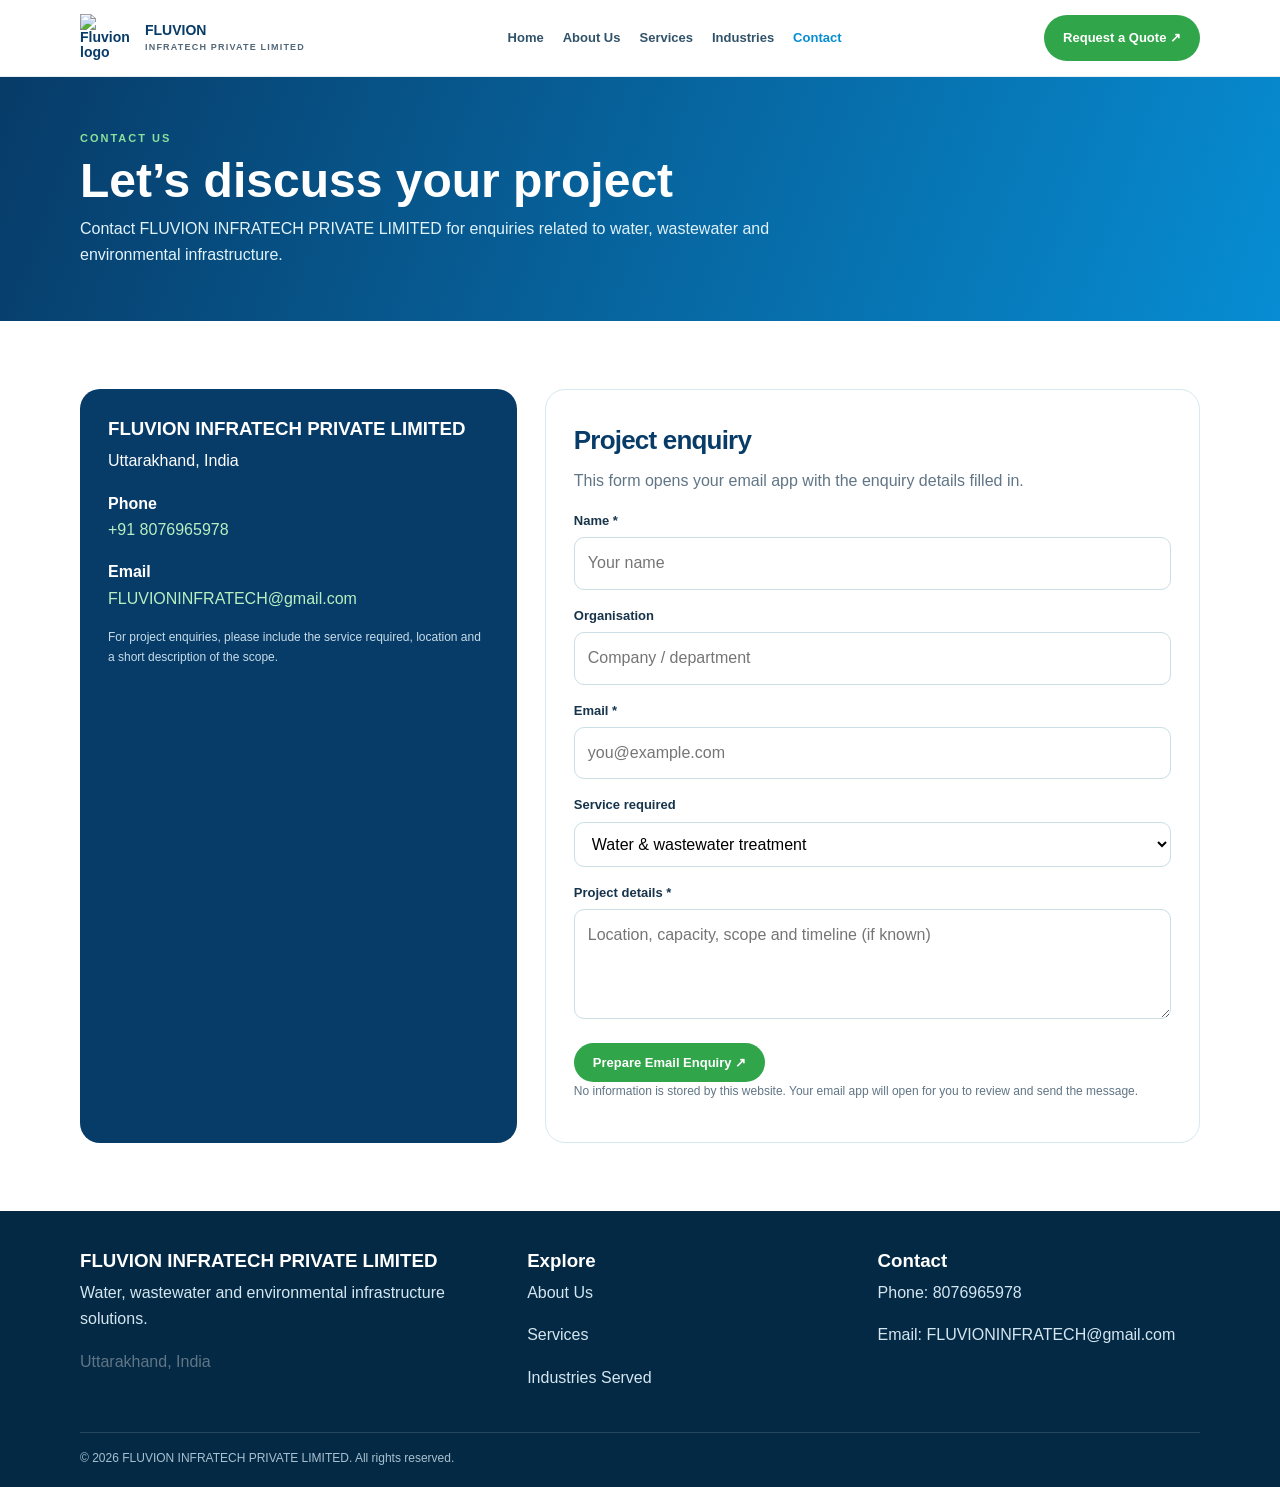
==== contact.html @ 4c9977a6 "Add files via upload" ====
<!doctype html><html lang="en"><head><meta charset="utf-8"><meta name="viewport" content="width=device-width, initial-scale=1"><meta name="description" content="Contact FLUVION INFRATECH PRIVATE LIMITED in Uttarakhand, India."><meta name="theme-color" content="#073b68"><title>Contact | FLUVION INFRATECH PRIVATE LIMITED</title><link rel="stylesheet" href="styles.css"></head><body><header><div class="container nav"><a class="brand" href="index.html"><img src="assets/fluvion-logo.jpg" alt="Fluvion logo"><span>FLUVION<small>INFRATECH PRIVATE LIMITED</small></span></a><button class="menu" aria-expanded="false" aria-label="Toggle navigation">☰ MENU</button><nav><a href="index.html">Home</a><a href="about.html">About Us</a><a href="services.html">Services</a><a href="industries.html">Industries</a><a href="contact.html">Contact</a></nav><a class="btn" href="contact.html">Request a Quote ↗</a></div></header>
<main><section class="page-hero"><div class="container"><div class="eyebrow">Contact Us</div><h1>Let’s discuss your project</h1><p>Contact FLUVION INFRATECH PRIVATE LIMITED for enquiries related to water, wastewater and environmental infrastructure.</p></div></section>
<section><div class="container contact-grid"><aside class="contact-info"><h3>FLUVION INFRATECH PRIVATE LIMITED</h3><p>Uttarakhand, India</p><p><strong>Phone</strong><br><a href="tel:+918076965978">+91 8076965978</a></p><p><strong>Email</strong><br><a href="mailto:FLUVIONINFRATECH@gmail.com">FLUVIONINFRATECH@gmail.com</a></p><p class="note" style="color:#c6dce8">For project enquiries, please include the service required, location and a short description of the scope.</p></aside>
<div class="form"><h2 style="font-size:26px">Project enquiry</h2><p class="muted">This form opens your email app with the enquiry details filled in.</p><form id="enquiry"><div class="field"><label for="name">Name *</label><input id="name" name="name" required placeholder="Your name"></div><div class="field"><label for="organisation">Organisation</label><input id="organisation" name="organisation" placeholder="Company / department"></div><div class="field"><label for="email">Email *</label><input id="email" name="email" type="email" required placeholder="you@example.com"></div><div class="field"><label for="service">Service required</label><select id="service" name="service"><option>Water & wastewater treatment</option><option>Industrial effluent treatment</option><option>EPC & turnkey execution</option><option>Recycling & environmental solutions</option><option>Desalination</option><option>Operation & maintenance</option><option>Equipment supply & installation</option><option>Renewable energy</option><option>Other</option></select></div><div class="field"><label for="message">Project details *</label><textarea id="message" name="message" required placeholder="Location, capacity, scope and timeline (if known)"></textarea></div><button class="btn" type="submit">Prepare Email Enquiry ↗</button><p class="note">No information is stored by this website. Your email app will open for you to review and send the message.</p></form></div></div></section><script>
document.getElementById('enquiry').addEventListener('submit',function(e){e.preventDefault();const f=new FormData(this);const subject=encodeURIComponent('Project Enquiry - '+f.get('service'));const body=encodeURIComponent('Name: '+f.get('name')+'\\nOrganisation: '+f.get('organisation')+'\\nEmail: '+f.get('email')+'\\nService: '+f.get('service')+'\\n\\nProject details:\\n'+f.get('message'));window.location.href='mailto:FLUVIONINFRATECH@gmail.com?subject='+subject+'&body='+body;});
</script></main>
<footer><div class="container"><div class="foot-grid"><div><h3>FLUVION INFRATECH PRIVATE LIMITED</h3><p>Water, wastewater and environmental infrastructure solutions.</p><p class="muted">Uttarakhand, India</p></div><div><h3>Explore</h3><p><a href="about.html">About Us</a></p><p><a href="services.html">Services</a></p><p><a href="industries.html">Industries Served</a></p></div><div><h3>Contact</h3><p>Phone: <a href="tel:+918076965978">8076965978</a></p><p>Email: <a href="mailto:FLUVIONINFRATECH@gmail.com">FLUVIONINFRATECH@gmail.com</a></p></div></div><div class="copyright">© <span id="year">2026</span> FLUVION INFRATECH PRIVATE LIMITED. All rights reserved.</div></div></footer><script src="script.js"></script></body></html>
---- styles.css ----
:root{--navy:#073b68;--blue:#078dd3;--green:#31a54a;--teal:#087e8b;--ink:#17344b;--muted:#607585;--pale:#eff8fb;--line:#d7e8ee;--white:#fff}
*{box-sizing:border-box}html{scroll-behavior:smooth}body{margin:0;font-family:Arial,Helvetica,sans-serif;color:var(--ink);line-height:1.65;background:#fff}a{color:inherit;text-decoration:none}.container{width:min(1120px,92%);margin:auto}
header{position:sticky;top:0;z-index:10;background:#ffffffed;backdrop-filter:blur(10px);border-bottom:1px solid #e5eef2}.nav{display:flex;align-items:center;justify-content:space-between;gap:18px;min-height:76px}.brand{display:flex;align-items:center;gap:10px;font-weight:900;color:var(--navy);font-size:14px;line-height:1.1}.brand img{width:55px;height:48px;object-fit:contain}.brand small{display:block;font-size:9px;letter-spacing:1.2px;margin-top:4px;color:#526778}
nav{display:flex;gap:19px;align-items:center;font-size:13px;font-weight:700;color:#31536a}nav a:hover,nav a.active{color:var(--blue)}.menu{display:none;border:1px solid var(--line);background:#fff;border-radius:9px;padding:9px 12px;color:var(--navy);font-weight:bold}
.btn{display:inline-flex;align-items:center;justify-content:center;border:0;border-radius:999px;padding:12px 19px;font-weight:800;font-size:13px;background:var(--green);color:#fff;cursor:pointer}.btn.blue{background:var(--blue)}.btn.outline{background:transparent;border:1px solid #b9d6e1;color:var(--navy)}
.hero{position:relative;overflow:hidden;background:linear-gradient(115deg,#052d50 0%,#075a88 58%,#078dd3 100%);color:#fff;padding:76px 0 66px}.hero:after{content:"";position:absolute;width:440px;height:440px;border-radius:50%;right:-130px;top:-190px;border:1px solid #ffffff45;box-shadow:0 0 0 40px #ffffff0c,0 0 0 85px #ffffff08;pointer-events:none}.hero-grid{position:relative;z-index:1;display:grid;grid-template-columns:1.1fr .9fr;gap:38px;align-items:center}.eyebrow,.kicker{font-size:11px;letter-spacing:2px;font-weight:900;text-transform:uppercase;color:#8ce19b}.hero h1{font-size:clamp(38px,5vw,62px);line-height:1.03;letter-spacing:-1.7px;margin:17px 0}.hero h1 span{color:#8ce19b}.hero p{font-size:17px;max-width:600px;color:#e0f3fb;margin:0 0 26px}.actions{display:flex;gap:11px;flex-wrap:wrap}.hero-art{min-height:315px;border-radius:25px;background:linear-gradient(150deg,#eafcff,#bde8ee 45%,#078dd3);position:relative;overflow:hidden;box-shadow:0 22px 50px #001c3435}.hero-art:before{content:"";position:absolute;width:360px;height:360px;border:30px solid #ffffffaa;border-radius:50%;right:-65px;top:-35px}.tank{position:absolute;bottom:84px;width:70px;height:120px;border-radius:10px;background:linear-gradient(90deg,#234d64,#6f98a5 45%,#173b55);border:4px solid #e8f6f8;box-shadow:inset -8px 0 0 #092f4a}.tank:before{content:"";position:absolute;top:-8px;left:-4px;right:-4px;height:12px;border-radius:50%;background:#47788b;border:3px solid #e8f6f8}.t1{left:16%;height:98px}.t2{left:40%;height:145px;width:82px}.t3{left:67%;height:88px}.wave{position:absolute;left:-15px;right:-15px;bottom:-66px;height:190px;border-radius:50% 50% 0 0;background:linear-gradient(15deg,#075aa2,#09a8dc 65%,#7de08c);transform:rotate(-7deg)}.art-label{position:absolute;z-index:2;bottom:18px;left:22px;color:white;font-size:11px;font-weight:900;letter-spacing:1.3px}
.strip{background:#f1f8f1;border-bottom:1px solid #e0efdf}.strip .container{display:grid;grid-template-columns:repeat(4,1fr);gap:8px;padding:15px 0;text-align:center;color:var(--navy);font-weight:800;font-size:12px}.strip b{color:var(--green);font-size:17px;margin-right:5px}
section{padding:68px 0}.section-head{text-align:center;max-width:740px;margin:0 auto 35px}.kicker{color:var(--green)}h2{font-size:clamp(28px,3.4vw,40px);line-height:1.15;letter-spacing:-.8px;color:var(--navy);margin:8px 0 12px}h3{color:var(--navy);line-height:1.25;margin:0 0 8px}p{margin-top:0}.muted{color:var(--muted)}.cards{display:grid;grid-template-columns:repeat(4,1fr);gap:16px}.card{padding:22px;border:1px solid var(--line);border-radius:18px;background:#fff;box-shadow:0 8px 24px #073b6808}.icon{width:48px;height:48px;border-radius:15px;background:linear-gradient(140deg,var(--blue),var(--green));display:grid;place-items:center;color:#fff;font-size:23px;margin-bottom:16px}.card p{font-size:13px;color:var(--muted);margin:0}.split{display:grid;grid-template-columns:1fr 1fr;gap:38px;align-items:center}.panel{background:var(--pale);padding:30px;border-radius:22px;border:1px solid var(--line)}.checklist{padding:0;list-style:none}.checklist li{padding:8px 0;border-bottom:1px solid var(--line)}.checklist li:before{content:"✓";color:var(--green);font-weight:bold;margin-right:10px}.cta{background:linear-gradient(110deg,var(--navy),#0876ad);color:#fff;padding:38px;border-radius:24px;display:flex;justify-content:space-between;align-items:center;gap:20px}.cta h2{color:#fff;margin:0 0 8px}.cta p{margin:0;color:#d8edf7}.page-hero{padding:52px 0;background:linear-gradient(110deg,#073b68,#078dd3);color:#fff}.page-hero h1{font-size:clamp(34px,4vw,48px);line-height:1.1;margin:8px 0}.page-hero p{max-width:720px;color:#e0f3fb;margin-bottom:0}.service-list{display:grid;grid-template-columns:repeat(2,1fr);gap:17px}.service-item{display:flex;gap:16px;padding:23px;border:1px solid var(--line);border-radius:16px;background:#fff}.service-item .icon{flex-shrink:0;margin:0}.service-item p{font-size:14px;color:var(--muted);margin:0}.contact-grid{display:grid;grid-template-columns:.8fr 1.2fr;gap:28px}.contact-info{background:var(--navy);color:#fff;border-radius:20px;padding:28px}.contact-info h3{color:#fff}.contact-info a{color:#b7efc0}.form{padding:28px;border:1px solid var(--line);border-radius:20px}.field{margin-bottom:15px}.field label{display:block;font-size:13px;font-weight:800;margin-bottom:6px}.field input,.field select,.field textarea{width:100%;padding:12px 13px;border:1px solid #cbdde5;border-radius:10px;font:inherit;background:#fff}.field textarea{min-height:110px;resize:vertical}.note{font-size:12px;color:var(--muted)}footer{background:#042945;color:#d4e6ef;padding:38px 0 18px}.foot-grid{display:grid;grid-template-columns:1.3fr 1fr 1fr;gap:28px}footer h3{color:#fff}footer a:hover{color:#8ce19b}.copyright{border-top:1px solid #ffffff25;margin-top:25px;padding-top:16px;font-size:12px;color:#a8c1cf}
@media(max-width:850px){nav{display:none;position:absolute;left:0;right:0;top:76px;padding:18px 4%;background:#fff;border-bottom:1px solid var(--line);flex-direction:column;align-items:flex-start}.nav.open nav{display:flex}.menu{display:block}.nav>.btn{display:none}.hero-grid,.split,.contact-grid{grid-template-columns:1fr}.hero{padding:55px 0}.hero-art{min-height:260px}.cards{grid-template-columns:repeat(2,1fr)}.service-list{grid-template-columns:1fr}.strip .container{grid-template-columns:repeat(2,1fr)}.cta{align-items:flex-start;flex-direction:column}.foot-grid{grid-template-columns:1fr 1fr}}
@media(max-width:520px){.brand{font-size:12px}.brand img{width:43px;height:42px}.brand small{font-size:8px}.hero h1{letter-spacing:-1px}.cards{grid-template-columns:1fr}.foot-grid{grid-template-columns:1fr}section{padding:50px 0}.panel,.form,.contact-info{padding:22px}.hero-art{min-height:235px}.page-hero{padding:40px 0}}
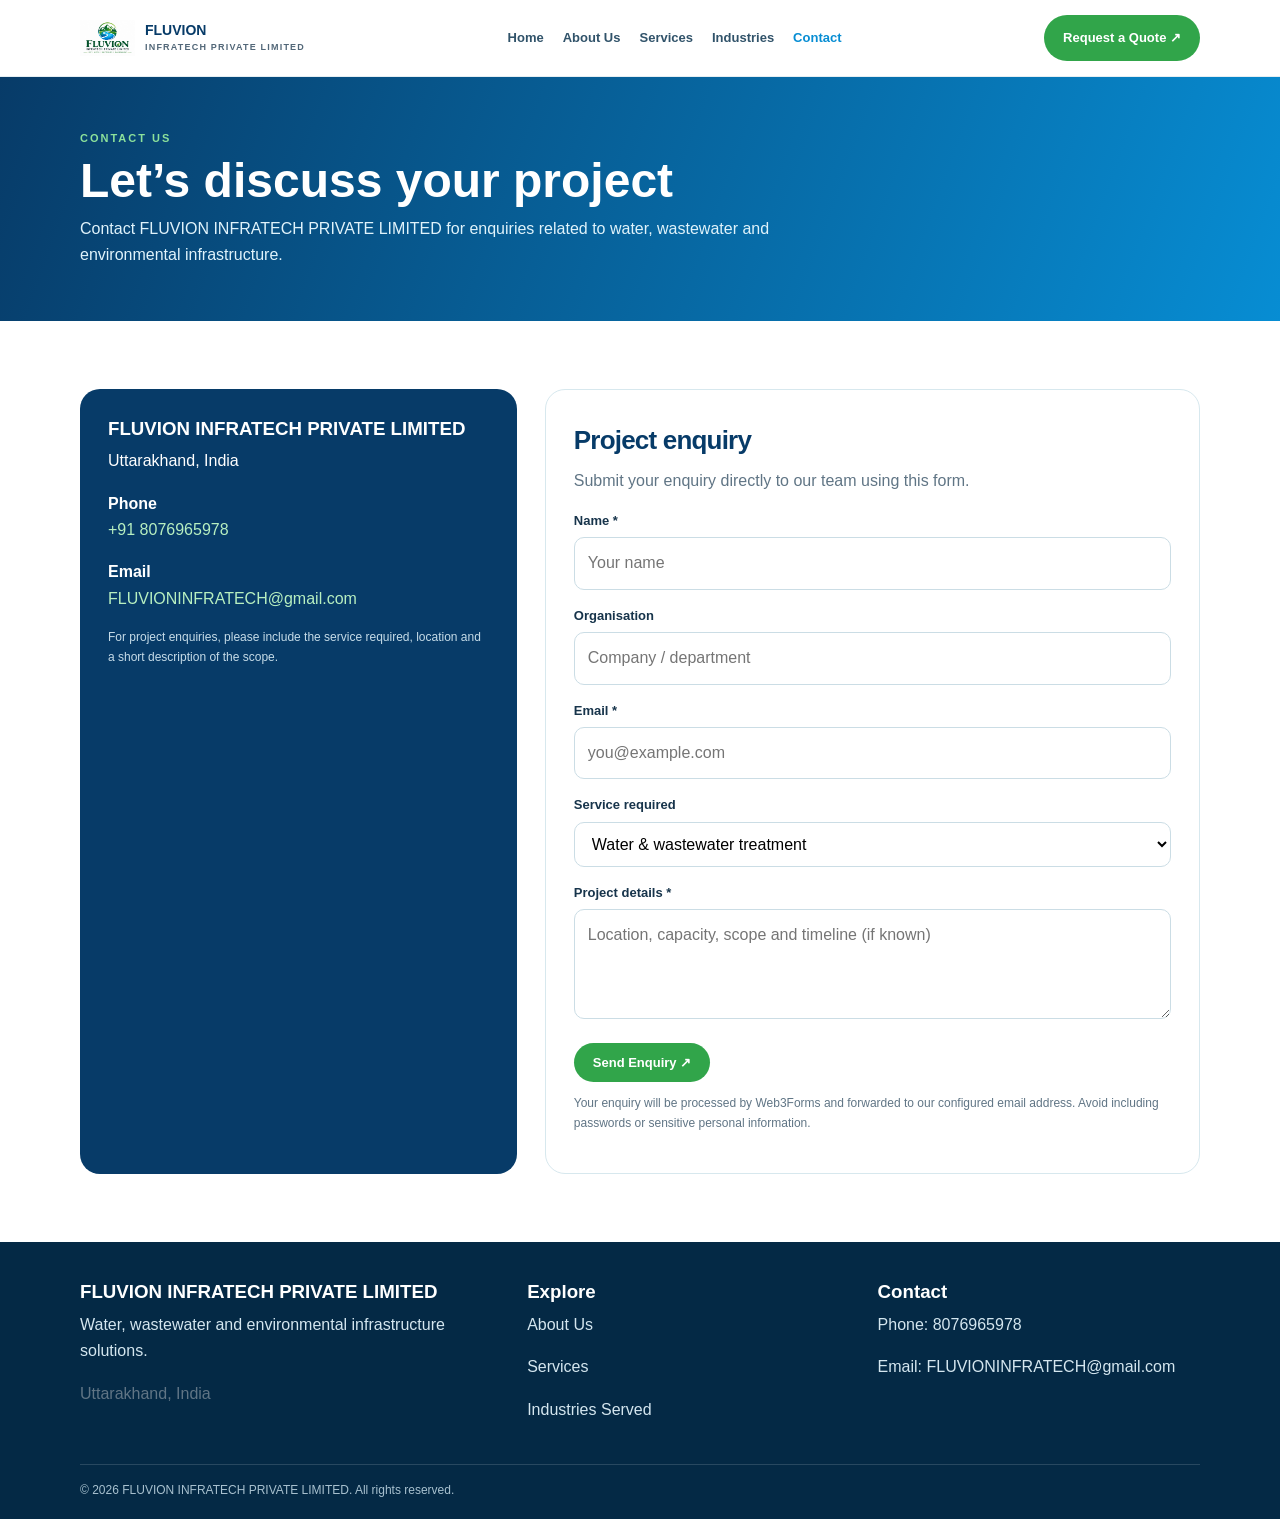
==== commit d0045e2e: "Update contact.html" ====
--- a/contact.html
+++ b/contact.html
@@ -1,7 +1,169 @@
-<!doctype html><html lang="en"><head><meta charset="utf-8"><meta name="viewport" content="width=device-width, initial-scale=1"><meta name="description" content="Contact FLUVION INFRATECH PRIVATE LIMITED in Uttarakhand, India."><meta name="theme-color" content="#073b68"><title>Contact | FLUVION INFRATECH PRIVATE LIMITED</title><link rel="stylesheet" href="styles.css"></head><body><header><div class="container nav"><a class="brand" href="index.html"><img src="assets/fluvion-logo.jpg" alt="Fluvion logo"><span>FLUVION<small>INFRATECH PRIVATE LIMITED</small></span></a><button class="menu" aria-expanded="false" aria-label="Toggle navigation">☰ MENU</button><nav><a href="index.html">Home</a><a href="about.html">About Us</a><a href="services.html">Services</a><a href="industries.html">Industries</a><a href="contact.html">Contact</a></nav><a class="btn" href="contact.html">Request a Quote ↗</a></div></header>
-<main><section class="page-hero"><div class="container"><div class="eyebrow">Contact Us</div><h1>Let’s discuss your project</h1><p>Contact FLUVION INFRATECH PRIVATE LIMITED for enquiries related to water, wastewater and environmental infrastructure.</p></div></section>
-<section><div class="container contact-grid"><aside class="contact-info"><h3>FLUVION INFRATECH PRIVATE LIMITED</h3><p>Uttarakhand, India</p><p><strong>Phone</strong><br><a href="tel:+918076965978">+91 8076965978</a></p><p><strong>Email</strong><br><a href="mailto:FLUVIONINFRATECH@gmail.com">FLUVIONINFRATECH@gmail.com</a></p><p class="note" style="color:#c6dce8">For project enquiries, please include the service required, location and a short description of the scope.</p></aside>
-<div class="form"><h2 style="font-size:26px">Project enquiry</h2><p class="muted">This form opens your email app with the enquiry details filled in.</p><form id="enquiry"><div class="field"><label for="name">Name *</label><input id="name" name="name" required placeholder="Your name"></div><div class="field"><label for="organisation">Organisation</label><input id="organisation" name="organisation" placeholder="Company / department"></div><div class="field"><label for="email">Email *</label><input id="email" name="email" type="email" required placeholder="you@example.com"></div><div class="field"><label for="service">Service required</label><select id="service" name="service"><option>Water & wastewater treatment</option><option>Industrial effluent treatment</option><option>EPC & turnkey execution</option><option>Recycling & environmental solutions</option><option>Desalination</option><option>Operation & maintenance</option><option>Equipment supply & installation</option><option>Renewable energy</option><option>Other</option></select></div><div class="field"><label for="message">Project details *</label><textarea id="message" name="message" required placeholder="Location, capacity, scope and timeline (if known)"></textarea></div><button class="btn" type="submit">Prepare Email Enquiry ↗</button><p class="note">No information is stored by this website. Your email app will open for you to review and send the message.</p></form></div></div></section><script>
-document.getElementById('enquiry').addEventListener('submit',function(e){e.preventDefault();const f=new FormData(this);const subject=encodeURIComponent('Project Enquiry - '+f.get('service'));const body=encodeURIComponent('Name: '+f.get('name')+'\\nOrganisation: '+f.get('organisation')+'\\nEmail: '+f.get('email')+'\\nService: '+f.get('service')+'\\n\\nProject details:\\n'+f.get('message'));window.location.href='mailto:FLUVIONINFRATECH@gmail.com?subject='+subject+'&body='+body;});
-</script></main>
-<footer><div class="container"><div class="foot-grid"><div><h3>FLUVION INFRATECH PRIVATE LIMITED</h3><p>Water, wastewater and environmental infrastructure solutions.</p><p class="muted">Uttarakhand, India</p></div><div><h3>Explore</h3><p><a href="about.html">About Us</a></p><p><a href="services.html">Services</a></p><p><a href="industries.html">Industries Served</a></p></div><div><h3>Contact</h3><p>Phone: <a href="tel:+918076965978">8076965978</a></p><p>Email: <a href="mailto:FLUVIONINFRATECH@gmail.com">FLUVIONINFRATECH@gmail.com</a></p></div></div><div class="copyright">© <span id="year">2026</span> FLUVION INFRATECH PRIVATE LIMITED. All rights reserved.</div></div></footer><script src="script.js"></script></body></html>+<!doctype html>
+<html lang="en">
+<head>
+  <meta charset="utf-8">
+  <meta name="viewport" content="width=device-width, initial-scale=1">
+  <meta name="description" content="Contact FLUVION INFRATECH PRIVATE LIMITED in Uttarakhand, India.">
+  <meta name="theme-color" content="#073b68">
+  <title>Contact | FLUVION INFRATECH PRIVATE LIMITED</title>
+  <link rel="stylesheet" href="styles.css">
+</head>
+<body>
+<header>
+  <div class="container nav">
+    <a class="brand" href="index.html">
+      <img src="assets/fluvion-logo.jpg" alt="Fluvion logo">
+      <span>FLUVION<small>INFRATECH PRIVATE LIMITED</small></span>
+    </a>
+    <button class="menu" aria-expanded="false" aria-label="Toggle navigation">☰ MENU</button>
+    <nav>
+      <a href="index.html">Home</a>
+      <a href="about.html">About Us</a>
+      <a href="services.html">Services</a>
+      <a href="industries.html">Industries</a>
+      <a href="contact.html">Contact</a>
+    </nav>
+    <a class="btn" href="contact.html">Request a Quote ↗</a>
+  </div>
+</header>
+
+<main>
+  <section class="page-hero">
+    <div class="container">
+      <div class="eyebrow">Contact Us</div>
+      <h1>Let’s discuss your project</h1>
+      <p>Contact FLUVION INFRATECH PRIVATE LIMITED for enquiries related to water, wastewater and environmental infrastructure.</p>
+    </div>
+  </section>
+
+  <section>
+    <div class="container contact-grid">
+      <aside class="contact-info">
+        <h3>FLUVION INFRATECH PRIVATE LIMITED</h3>
+        <p>Uttarakhand, India</p>
+        <p><strong>Phone</strong><br><a href="tel:+918076965978">+91 8076965978</a></p>
+        <p><strong>Email</strong><br><a href="mailto:FLUVIONINFRATECH@gmail.com">FLUVIONINFRATECH@gmail.com</a></p>
+        <p class="note" style="color:#c6dce8">For project enquiries, please include the service required, location and a short description of the scope.</p>
+      </aside>
+
+      <div class="form">
+        <h2 style="font-size:26px">Project enquiry</h2>
+        <p class="muted">Submit your enquiry directly to our team using this form.</p>
+
+        <form id="enquiry" action="https://api.web3forms.com/submit" method="POST">
+          <input type="hidden" name="access_key" value="9a99f93c-e42e-42d4-ad50-c145cd22bba4">
+          <input type="hidden" name="subject" value="New FLUVION Website Project Enquiry">
+          <input type="hidden" name="from_name" value="FLUVION Website">
+          <input type="checkbox" name="botcheck" style="display:none">
+
+          <div class="field">
+            <label for="name">Name *</label>
+            <input id="name" name="name" required placeholder="Your name">
+          </div>
+
+          <div class="field">
+            <label for="organisation">Organisation</label>
+            <input id="organisation" name="organisation" placeholder="Company / department">
+          </div>
+
+          <div class="field">
+            <label for="email">Email *</label>
+            <input id="email" name="email" type="email" required placeholder="you@example.com">
+          </div>
+
+          <div class="field">
+            <label for="service">Service required</label>
+            <select id="service" name="service">
+              <option>Water & wastewater treatment</option>
+              <option>Industrial effluent treatment</option>
+              <option>EPC & turnkey execution</option>
+              <option>Recycling & environmental solutions</option>
+              <option>Desalination</option>
+              <option>Operation & maintenance</option>
+              <option>Equipment supply & installation</option>
+              <option>Renewable energy</option>
+              <option>Other</option>
+            </select>
+          </div>
+
+          <div class="field">
+            <label for="message">Project details *</label>
+            <textarea id="message" name="message" required placeholder="Location, capacity, scope and timeline (if known)"></textarea>
+          </div>
+
+          <button class="btn" id="submitBtn" type="submit">Send Enquiry ↗</button>
+          <p id="formStatus" class="note" role="status" aria-live="polite"></p>
+          <p class="note">Your enquiry will be processed by Web3Forms and forwarded to our configured email address. Avoid including passwords or sensitive personal information.</p>
+        </form>
+      </div>
+    </div>
+  </section>
+</main>
+
+<footer>
+  <div class="container">
+    <div class="foot-grid">
+      <div>
+        <h3>FLUVION INFRATECH PRIVATE LIMITED</h3>
+        <p>Water, wastewater and environmental infrastructure solutions.</p>
+        <p class="muted">Uttarakhand, India</p>
+      </div>
+      <div>
+        <h3>Explore</h3>
+        <p><a href="about.html">About Us</a></p>
+        <p><a href="services.html">Services</a></p>
+        <p><a href="industries.html">Industries Served</a></p>
+      </div>
+      <div>
+        <h3>Contact</h3>
+        <p>Phone: <a href="tel:+918076965978">8076965978</a></p>
+        <p>Email: <a href="mailto:FLUVIONINFRATECH@gmail.com">FLUVIONINFRATECH@gmail.com</a></p>
+      </div>
+    </div>
+    <div class="copyright">© <span id="year">2026</span> FLUVION INFRATECH PRIVATE LIMITED. All rights reserved.</div>
+  </div>
+</footer>
+
+<script src="script.js"></script>
+<script>
+document.getElementById('enquiry').addEventListener('submit', async function(e) {
+  e.preventDefault();
+
+  const form = this;
+  const button = document.getElementById('submitBtn');
+  const status = document.getElementById('formStatus');
+
+  if (form.querySelector('[name="access_key"]').value === '9a99f93c-e42e-42d4-ad50-c145cd22bba4') {
+    status.textContent = 'Setup incomplete: please add your Web3Forms access key.';
+    return;
+  }
+
+  button.disabled = true;
+  button.textContent = 'Sending…';
+  status.textContent = '';
+
+  try {
+    const response = await fetch(form.action, {
+      method: 'POST',
+      body: new FormData(form),
+      headers: { 'Accept': 'application/json' }
+    });
+
+    const result = await response.json();
+
+    if (response.ok && result.success) {
+      status.textContent = 'Thank you! Your enquiry has been submitted successfully.';
+      form.reset();
+    } else {
+      status.textContent = result.message || 'Sorry, the enquiry could not be sent. Please try again or email FLUVIONINFRATECH@gmail.com.';
+    }
+  } catch (error) {
+    status.textContent = 'Connection error. Please try again or email FLUVIONINFRATECH@gmail.com.';
+  } finally {
+    button.disabled = false;
+    button.textContent = 'Send Enquiry ↗';
+  }
+});
+</script>
+</body>
+</html>
